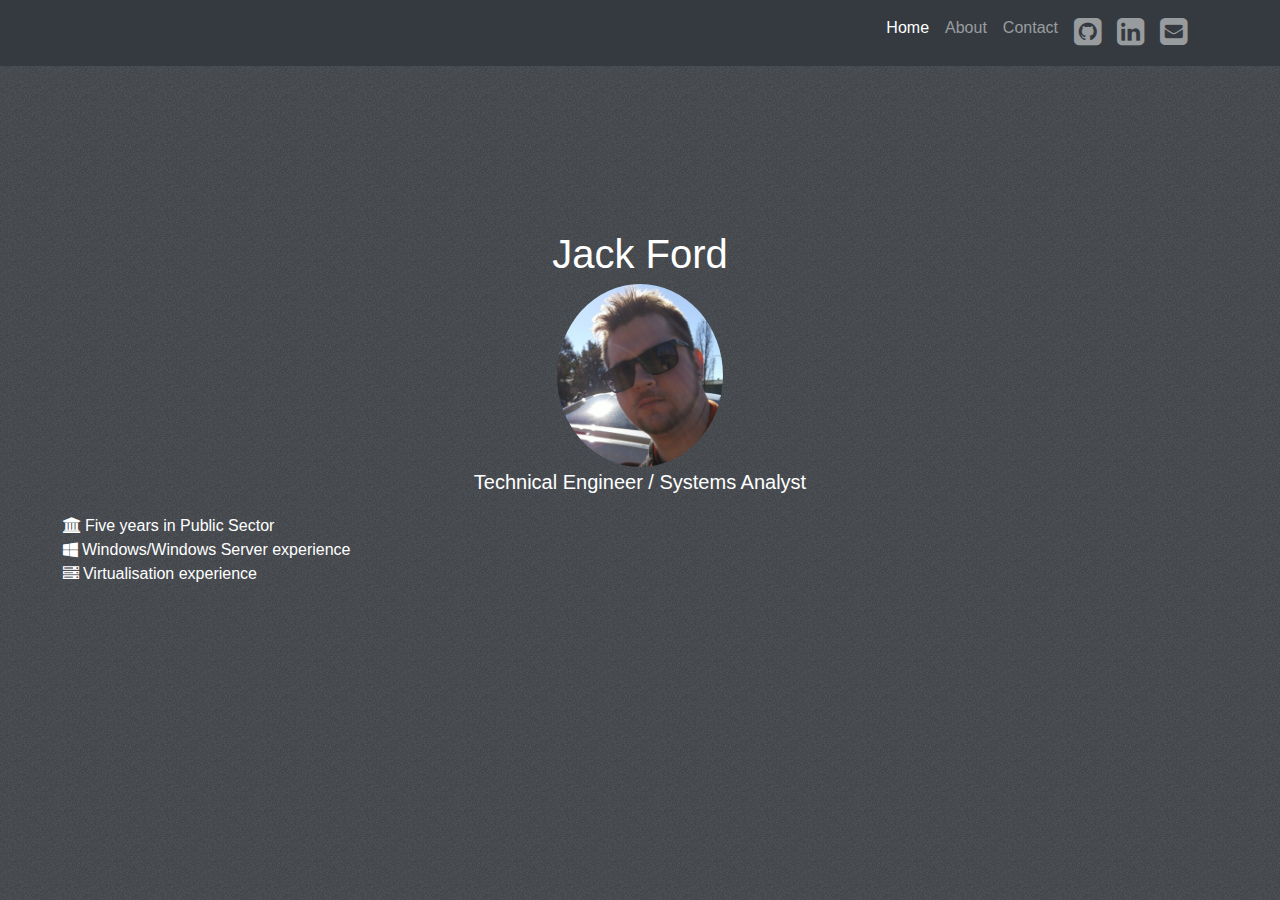
==== index.html @ 8721a0c1 "Updated to include conte" ====
﻿<!DOCTYPE html>
<html lang="en">

  <head>

    <meta charset="utf-8">
    <meta name="viewport" content="width=device-width, initial-scale=1, shrink-to-fit=no">
    <meta name="description" content="Jack Ford Portfolio">
    <meta name="author" content="Jack Ford">

    <title>Jack Ford</title>

    <!-- Bootstrap core CSS -->
    <link href="vendor/bootstrap/css/bootstrap.min.css" rel="stylesheet">


    <!-- Font Awesome CSS -->
    <link rel="stylesheet" href="vendor/font-awesome/css/font-awesome.min.css">
    
    <!-- Custom styles -->
    <link rel="stylesheet" href="css/custom.css" />

    <style>
      body {
        padding-top: 54px;
      }
      @media (min-width: 992px) {
        body {
          padding-top: 56px;
        }
      }

    </style>

  </head>

  <body>

    <!-- Navigation -->
    <nav class="navbar navbar-expand-lg navbar-dark bg-dark fixed-top">
      <div class="container">
        <a class="navbar-brand" href="#"></a>
        <button class="navbar-toggler" type="button" data-toggle="collapse" data-target="#navbarResponsive" aria-controls="navbarResponsive" aria-expanded="false" aria-label="Toggle navigation">
          <span class="navbar-toggler-icon"></span>
        </button>
        <div class="collapse navbar-collapse" id="navbarResponsive">
          <ul class="navbar-nav ml-auto">
            <li class="nav-item active">
              <a class="nav-link" href="#">Home
                <span class="sr-only">(current)</span>
              </a>
            </li>
            <li class="nav-item">
              <a class="nav-link" href="about.html">About</a>
            </li>
            <li class="nav-item">
              <a class="nav-link">Contact</a>
            </li>
              <li class="nav-item">
                  <a class="nav-link" href="https://github.com/nebyular"><i class="fa fa-github-square fa-2x" aria-hidden="true"></i></a>
              </li>
              <li class="nav-item">
                  <a class="nav-link" href="https://www.linkedin.com/in/jack-ford-25b75293/"><i class="fa fa-linkedin-square fa-2x" aria-hidden="true"></i></a>
              </li>
              <li class="nav-item">
                  <a class="nav-link" href="#" data-toggle="popover" data-placement="bottom" data-content="jack at thesystemisdown.io"><i class="fa fa-envelope-square fa-2x" aria-hidden="true"></i></a>
              </li>
          </ul>
        </div>
      </div>
    </nav>

    <!-- Page Content -->
    <div class="container" style="vertical-align:middle; padding-top:10%";>
      <div class="row">
        <div class="col-lg-12 text-center">
          <h1 class="mt-5">Jack Ford</h1>
            <img src="images\fix.png" class="rounded-circle img-fluid" alt="Jack Ford" width="15%" height="auto"> 
          <p class="lead">Technical Engineer / Systems Analyst</p>
        </div>
        <div class="row justify-content-center">
              <div class="col-lg-12" style="padding-left:100%"></div>
          <ul class="list-unstyled">
            <li><i class="fa fa-university" aria-hidden="true"></i> Five years in Public Sector</li>
            <li><i class="fa fa-windows" aria-hidden="true"></i> Windows/Windows Server experience</li>
            <li><i class="fa fa-server" aria-hidden="true"></i> Virtualisation experience</li>
          </ul>
          </div>

      </div>
    </div>

    <!-- Bootstrap core JavaScript -->
    <script src="vendor/jquery/jquery.min.js"></script>
    <script src="vendor/popper/popper.min.js"></script>
    <script src="vendor/bootstrap/js/bootstrap.min.js"></script>

    <!-- Custom JavaScript -->
    <script src="js/custom.js"></script>
  </body>

</html>
---- css/custom.css ----
/*!
*    Custom CSS
*/

body{
    background-image: url([data-uri]);
      
    background-color: #343a40;
    color: #ffffff !important; 
    
    }
/*body {
    background-color: #313640;
    background-size: 40px 40px;
    background-image: linear-gradient(to right, #4f84ff 1px, transparent 1px), linear-gradient(to bottom, #4f84ff 1px, transparent 1px); /*#396FF3
    color: #FFFFFF;
    text-shadow: 0 1px 3px rgb(255, 255, 255);*/
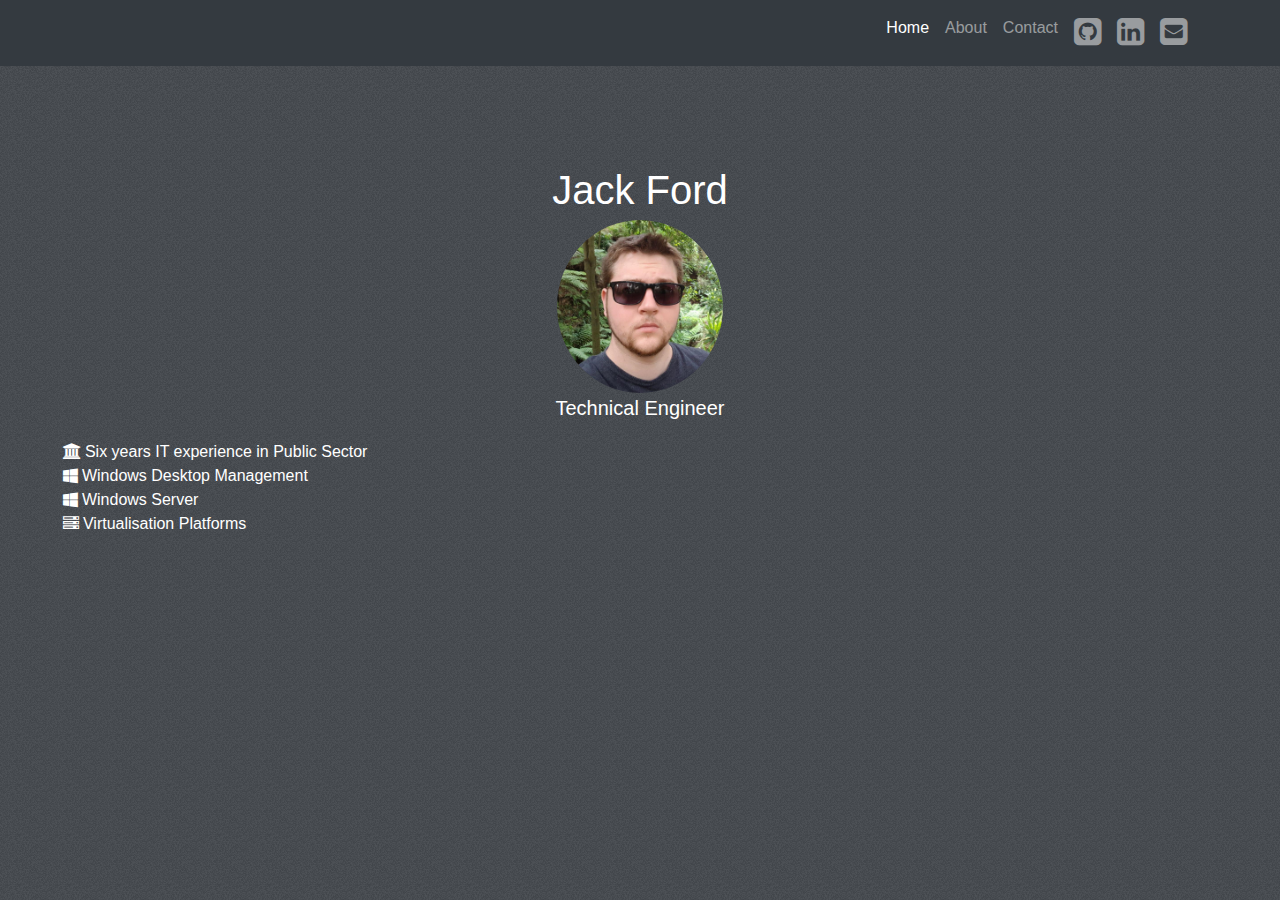
==== commit 92984ad7: "Updated site content" ====
--- a/index.html
+++ b/index.html
@@ -71,19 +71,20 @@
     </nav>
 
     <!-- Page Content -->
-    <div class="container" style="vertical-align:middle; padding-top:10%";>
+    <div class="container" style="vertical-align:middle; padding-top:5%;";>
       <div class="row">
         <div class="col-lg-12 text-center">
           <h1 class="mt-5">Jack Ford</h1>
-            <img src="images\fix.png" class="rounded-circle img-fluid" alt="Jack Ford" width="15%" height="auto"> 
-          <p class="lead">Technical Engineer / Systems Analyst</p>
+            <img src="images\photo.jpg" class="rounded-circle img-fluuid" alt="Jack Ford" width="15%" height="auto"> 
+          <p class="lead">Technical Engineer</p>
         </div>
         <div class="row justify-content-center">
               <div class="col-lg-12" style="padding-left:100%"></div>
           <ul class="list-unstyled">
-            <li><i class="fa fa-university" aria-hidden="true"></i> Five years in Public Sector</li>
-            <li><i class="fa fa-windows" aria-hidden="true"></i> Windows/Windows Server experience</li>
-            <li><i class="fa fa-server" aria-hidden="true"></i> Virtualisation experience</li>
+            <li><i class="fa fa-university" aria-hidden="true"></i> Six years IT experience in Public Sector</li>
+            <li><i class="fa fa-windows" aria-hidden="true"></i> Windows Desktop Management</li>
+            <li><i class="fa fa-windows" aria-hidden="true"></i> Windows Server</li>
+            <li><i class="fa fa-server" aria-hidden="true"></i> Virtualisation Platforms</li>
           </ul>
           </div>
 
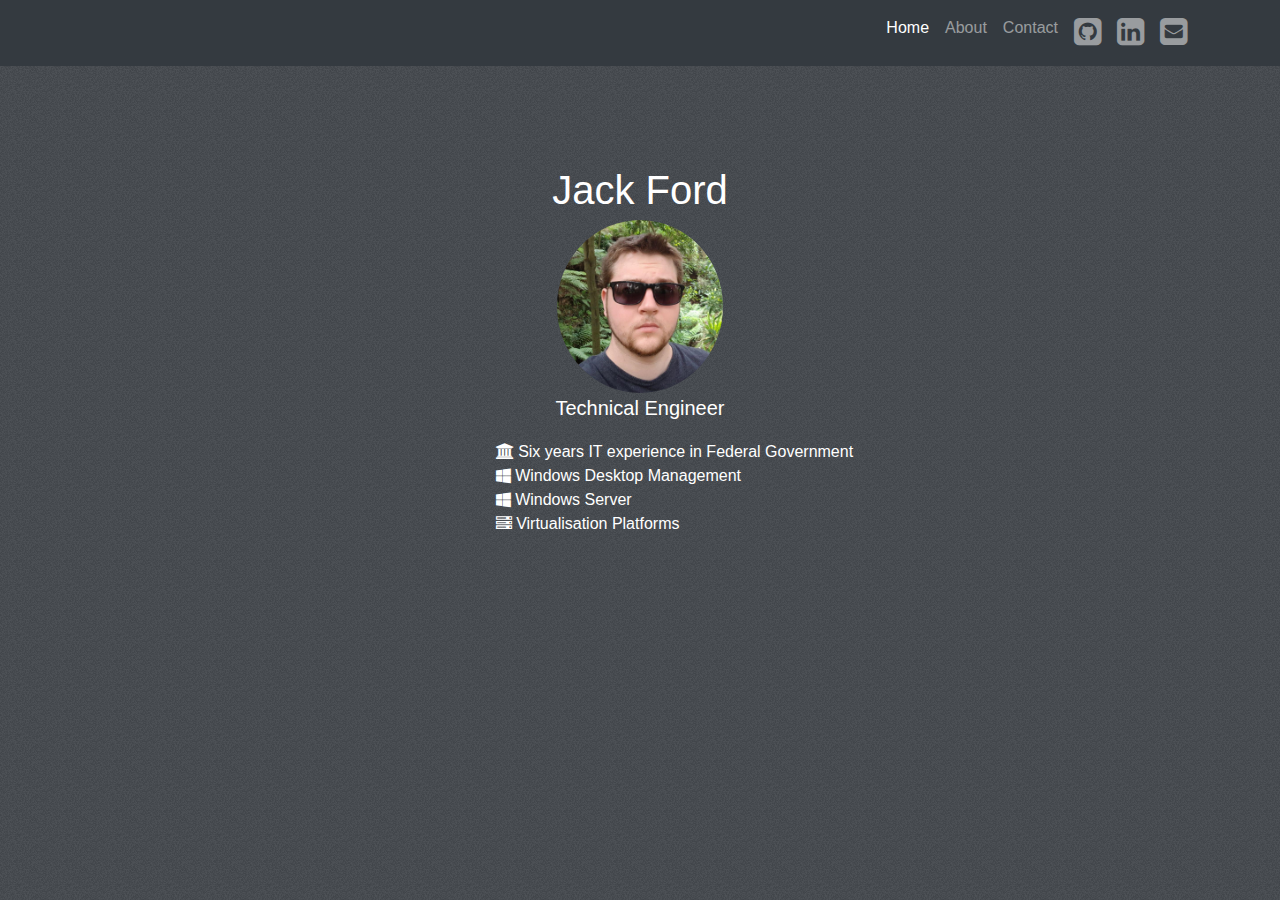
==== commit 73d1ed69: "Updated content. Fixed padding issues." ====
--- a/index.html
+++ b/index.html
@@ -78,10 +78,10 @@
             <img src="images\photo.jpg" class="rounded-circle img-fluuid" alt="Jack Ford" width="15%" height="auto"> 
           <p class="lead">Technical Engineer</p>
         </div>
-        <div class="row justify-content-center">
+        <div class="row justify-content-center" style="padding-left: 38%;">
               <div class="col-lg-12" style="padding-left:100%"></div>
           <ul class="list-unstyled">
-            <li><i class="fa fa-university" aria-hidden="true"></i> Six years IT experience in Public Sector</li>
+            <li><i class="fa fa-university" aria-hidden="true"></i> Six years IT experience in Federal Government</li>
             <li><i class="fa fa-windows" aria-hidden="true"></i> Windows Desktop Management</li>
             <li><i class="fa fa-windows" aria-hidden="true"></i> Windows Server</li>
             <li><i class="fa fa-server" aria-hidden="true"></i> Virtualisation Platforms</li>
